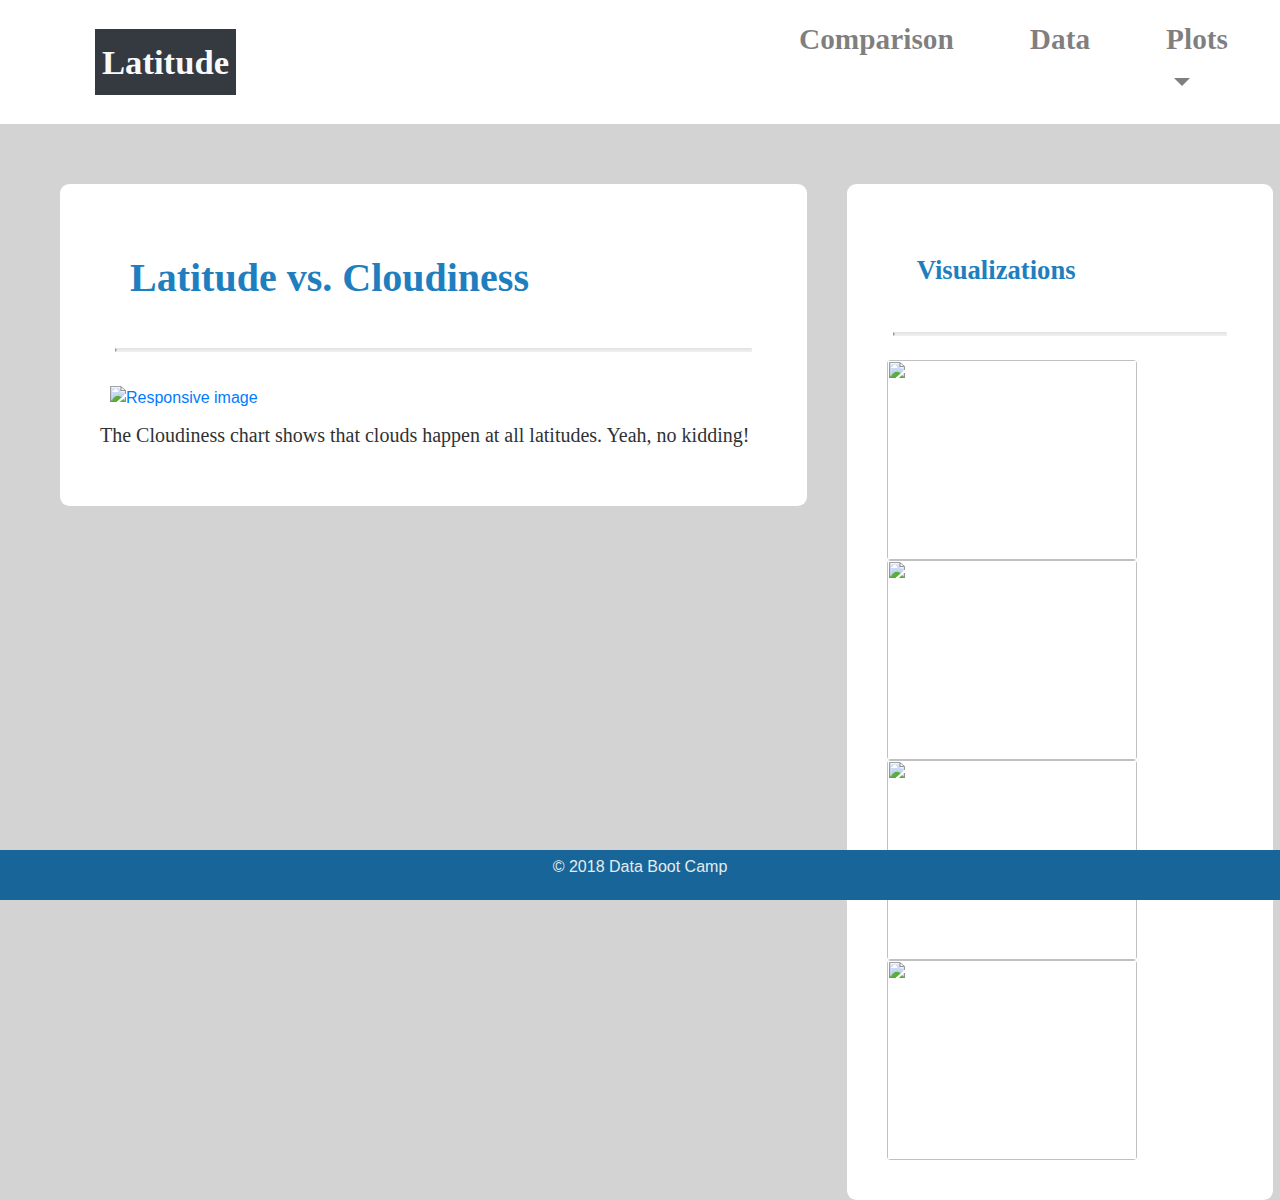
==== cloudiness.html @ 1a2eaf9f "another commit" ====
<!doctype html>
<html lang="en">
  <head>
    <!-- Required meta tags -->
    <meta charset="utf-8">
    <meta name="viewport" content="width=device-width, initial-scale=1, shrink-to-fit=no">

    <!-- Bootstrap CSS -->
    <link rel="stylesheet" href="https://maxcdn.bootstrapcdn.com/bootstrap/4.0.0/css/bootstrap.min.css" integrity="sha384-Gn5384xqQ1aoWXA+058RXPxPg6fy4IWvTNh0E263XmFcJlSAwiGgFAW/dAiS6JXm" crossorigin="anonymous">
    <link rel="stylesheet" href="style.css">
    <script src="https://code.jquery.com/jquery-3.2.1.slim.min.js" integrity="sha384-KJ3o2DKtIkvYIK3UENzmM7KCkRr/rE9/Qpg6aAZGJwFDMVNA/GpGFF93hXpG5KkN" crossorigin="anonymous"></script>
    <script src="https://cdnjs.cloudflare.com/ajax/libs/popper.js/1.12.9/umd/popper.min.js" integrity="sha384-ApNbgh9B+Y1QKtv3Rn7W3mgPxhU9K/ScQsAP7hUibX39j7fakFPskvXusvfa0b4Q" crossorigin="anonymous"></script>
    <script src="https://maxcdn.bootstrapcdn.com/bootstrap/4.0.0/js/bootstrap.min.js" integrity="sha384-JZR6Spejh4U02d8jOt6vLEHfe/JQGiRRSQQxSfFWpi1MquVdAyjUar5+76PVCmYl" crossorigin="anonymous"></script>
  
    <title>Welcome To Latitude vs. X!</title>
   
  </head>
  <body>
    <!-- Navbar -->
    <nav class="navbar navbar-expand-lg navbar-light">
        <div class="container">
          <a class="navbar-brand text-light bg-dark" href="index.html">Latitude</a>
        </div>
        <div class="container">
        <button class="navbar-toggler" type="button" data-toggle="collapse" data-target="#navbarNavDropdown" aria-controls="navbarNavDropdown" aria-expanded="false" aria-label="Toggle navigation">
          <span class="navbar-toggler-icon"></span>
        </button>
        <div class="collapse navbar-collapse" id="navbarNavDropdown">
          <ul class="navbar-nav">
            <li class="nav-item active">
              <a class="nav-link" href="#"><span class="sr-only">(current)</span></a>
            </li>
            <li class="nav-item">
              <a class="nav-link" href="comparison.html">Comparison</a>
            </li>
            <li class="nav-item">
              <a class="nav-link" href="data.html">Data</a>
            </li>
            <li class="nav-item dropdown">
              <a class="nav-link dropdown-toggle" href="#" id="navbarDropdownMenuLink" data-toggle="dropdown" aria-haspopup="true" aria-expanded="false">
                Plots
              </a>
              <div class="dropdown-menu" aria-labelledby="navbarDropdownMenuLink">
                <a class="dropdown-item" href="temperature.html">Latitude vs. Temperature</a>
                <a class="dropdown-item" href="humidity.html">Latitude vs. Humidity</a>
                <a class="dropdown-item" href="cloudiness.html">Latitude vs. Cloudiness</a>
                <a class="dropdown-item" href="wind_speed.html">Latitude vs. Wind Speed</a>
              </div>
            </li>
          </ul>
        </div>
      </nav>
      <div class="container-fluid">
          <div class="row align-items-start">
              <div class="col-lg-7">
                <h2 class="page_title">Latitude vs. Cloudiness </h2> 
                <hr>
                <a href="cloudiness.html"><img class="image-temp" src="Images/Cloudiness.png" class="img-fluid" alt="Responsive image"></a>
                <p class="p_1">The Cloudiness chart shows that clouds happen at all latitudes. Yeah, no kidding!</p>
               </div>
              <div class="col-lg-4">
                  <h2 class="chart_title" >Visualizations</h2>
                  <hr>
                  <a href="temperature.html"><img src="Images/Temperature.png" class="rounded float-left"  width="250px" height="200px"></a>
                  <a href="humidity.html"><img src="Images/Humidity.png" class="rounded float-right"  width="250px" height="200px"></a>
                  <a href="cloudiness.html"><img src="Images/Cloudiness.png" class="rounded float-left"  width="250px" height="200px"></a>
                  <a href="wind_speed.html"><img src="Images/Wind_speed.png" class="rounded float-right"  width="250px" height="200px"></a>
              </div>
          </div>  
        </div>
      </div>
    </div>
    <div class="footer">
        <p>&copy 2018 Data Boot Camp</p>
    </div>
  </body>
</html>
---- style.css ----
body{
    background-color: lightgray;
}    
.navbar{
    background-color: white;
    padding: 10px;
    padding-left: 20;
    margin-bottom: 50px;
    color: rgb(31, 127, 190);

} 
.navbar-brand{
    padding: 7px;
    margin-left: 70px;
    font-size: 26pt;
    font-family: "Georgia", Times, serif;
    font-weight: bold;
    color: rgb(31, 127, 190);
}
.nav-link{
    margin-left: 60px;
    font-size: 22pt;
    font-family: "Georgia", Times, serif;
    font-weight: bold;
    color: rgb(31, 127, 190);
}
.col-lg-7{
    background-color: white;
    padding: 40px;
    margin-top: 10px;
    margin-left: 60px;
    margin-bottom: 30px;
    margin-right: 0px;
    border-radius: 7pt;
    display: flex;
    flex-wrap: wrap;  
}
.page_title{
    color: rgb(31, 127, 190);
    justify-content: flex-start;
    font-size-adjust: inherit;
    padding: 30px;
    font-weight: bold;
    font-family: "Georgia", Times, serif;
    font-size: 30pt;

}
.image-temp{
    padding: 10px;
}
hr {     
    margin-top: 0.5em;
    margin-bottom: 1.5em;
    margin-left: auto;
    margin-right: auto;
    border-style: inset;
    border-width: 2px;
    width: 95%;
} 

.p_1, .p_2{
    font-size-adjust: inherit;
    color: rgb(47, 50, 53);
    text-align: justify;
    font-weight: normal;
    font-family: "Georgia", Times, serif;
    font-size: 20px;
    flex-wrap: wrap;
    display: flex;
}
.col-lg-4{
    background-color: white;
    padding: 40px;
    margin-top: 10px;
    margin-left: 40px;
    margin-right: 0px;
    margin-bottom: 0px;
    border-radius: 7pt; 
    display: flex;
    flex-wrap: wrap;
}
.chart_title{
    color: rgb(31, 127, 190);
    padding: 30px;
    font-weight: bold;
    font-family: "Georgia", Times, serif;
    font-size: 20pt;
}

.footer {
    position: fixed;
    left: 0;
    bottom: 0;
    width: 100%;
    background-color:rgb(24, 101, 153);
    color: rgb(228, 236, 238);
    text-align: center;
    padding: 5px;
 }
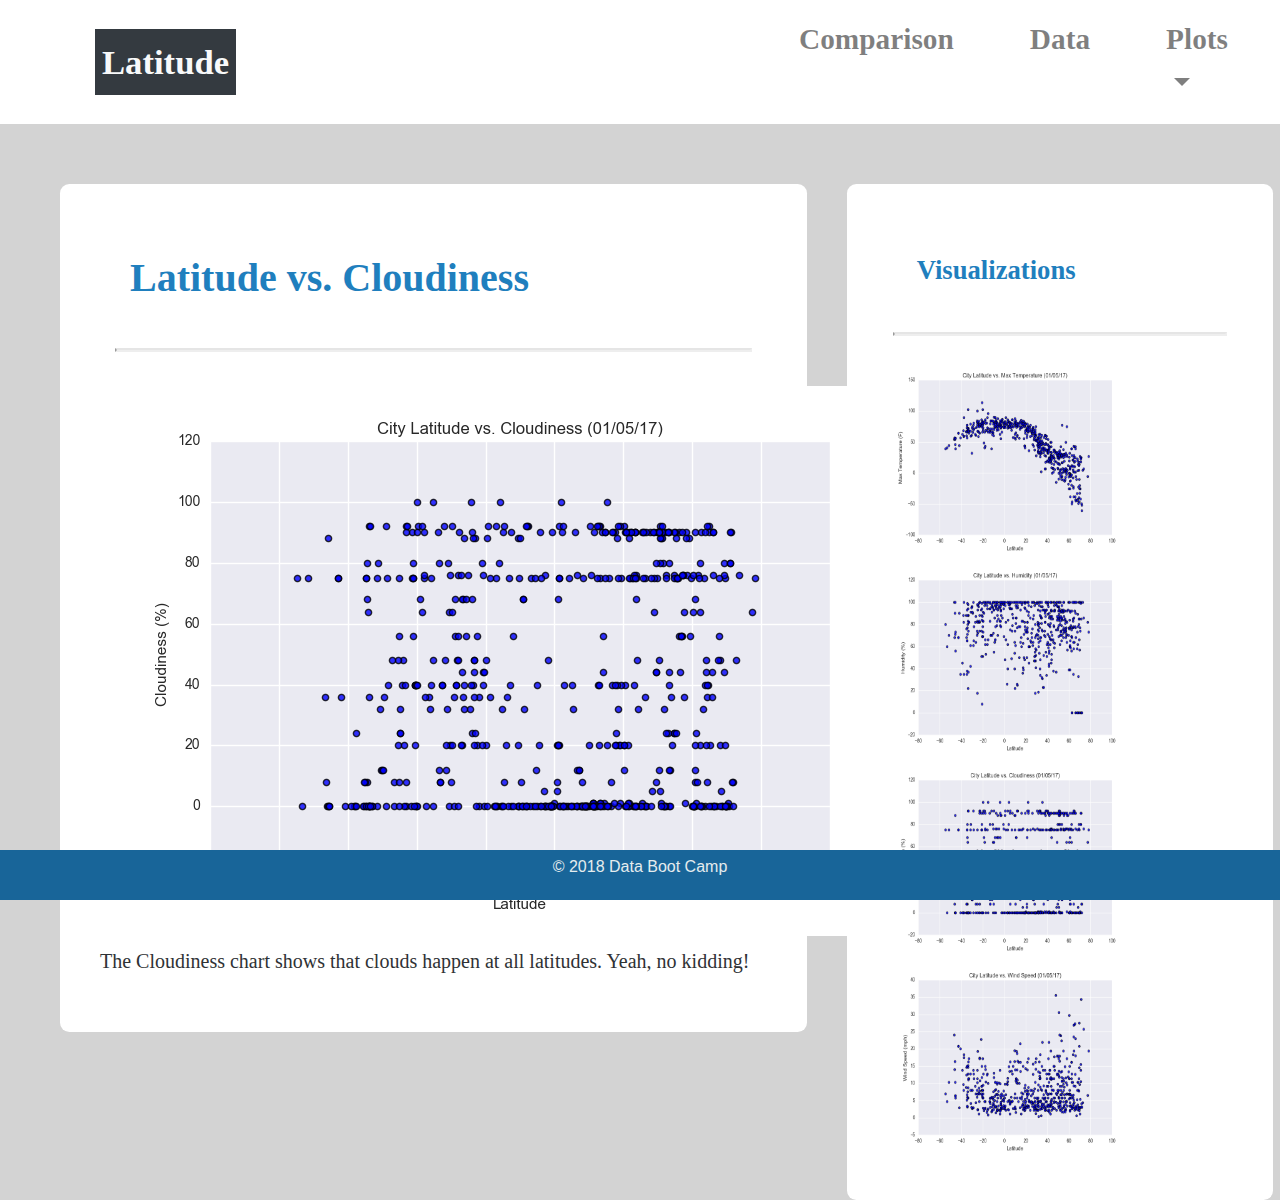
==== commit a309c076: "final commit" ====
--- a/cloudiness.html
+++ b/cloudiness.html
@@ -55,16 +55,16 @@
               <div class="col-lg-7">
                 <h2 class="page_title">Latitude vs. Cloudiness </h2> 
                 <hr>
-                <a href="cloudiness.html"><img class="image-temp" src="Images/Cloudiness.png" class="img-fluid" alt="Responsive image"></a>
+                <a href="cloudiness.html"><img class="image-temp" src="images/cloudiness.png" class="img-fluid" alt="Responsive image"></a>
                 <p class="p_1">The Cloudiness chart shows that clouds happen at all latitudes. Yeah, no kidding!</p>
                </div>
               <div class="col-lg-4">
                   <h2 class="chart_title" >Visualizations</h2>
                   <hr>
-                  <a href="temperature.html"><img src="Images/Temperature.png" class="rounded float-left"  width="250px" height="200px"></a>
-                  <a href="humidity.html"><img src="Images/Humidity.png" class="rounded float-right"  width="250px" height="200px"></a>
-                  <a href="cloudiness.html"><img src="Images/Cloudiness.png" class="rounded float-left"  width="250px" height="200px"></a>
-                  <a href="wind_speed.html"><img src="Images/Wind_speed.png" class="rounded float-right"  width="250px" height="200px"></a>
+                  <a href="temperature.html"><img src="images/temperature.png" class="rounded float-left"  width="250px" height="200px"></a>
+                  <a href="humidity.html"><img src="images/humidity.png" class="rounded float-right"  width="250px" height="200px"></a>
+                  <a href="cloudiness.html"><img src="images/cloudiness.png" class="rounded float-left"  width="250px" height="200px"></a>
+                  <a href="wind_speed.html"><img src="images/wind_speed.png" class="rounded float-right"  width="250px" height="200px"></a>
               </div>
           </div>  
         </div>
--- a/style.css
+++ b/style.css
@@ -98,3 +98,21 @@
     text-align: center;
     padding: 5px;
  }
+/* comparisons page */
+
+.comparisons{
+    background-color: white;
+    margin-top: 20px;
+    margin-right: 200px;
+    margin-bottom: 50px;
+    margin-left: 200px;
+    padding: 10px;
+    border-radius: 7px;
+}
+.compare_chart_title{
+    color: rgb(31, 127, 190);
+    padding: 50px;
+    font-weight: bold;
+    font-family: "Georgia", Times, serif;
+    font-size: 30pt;
+}
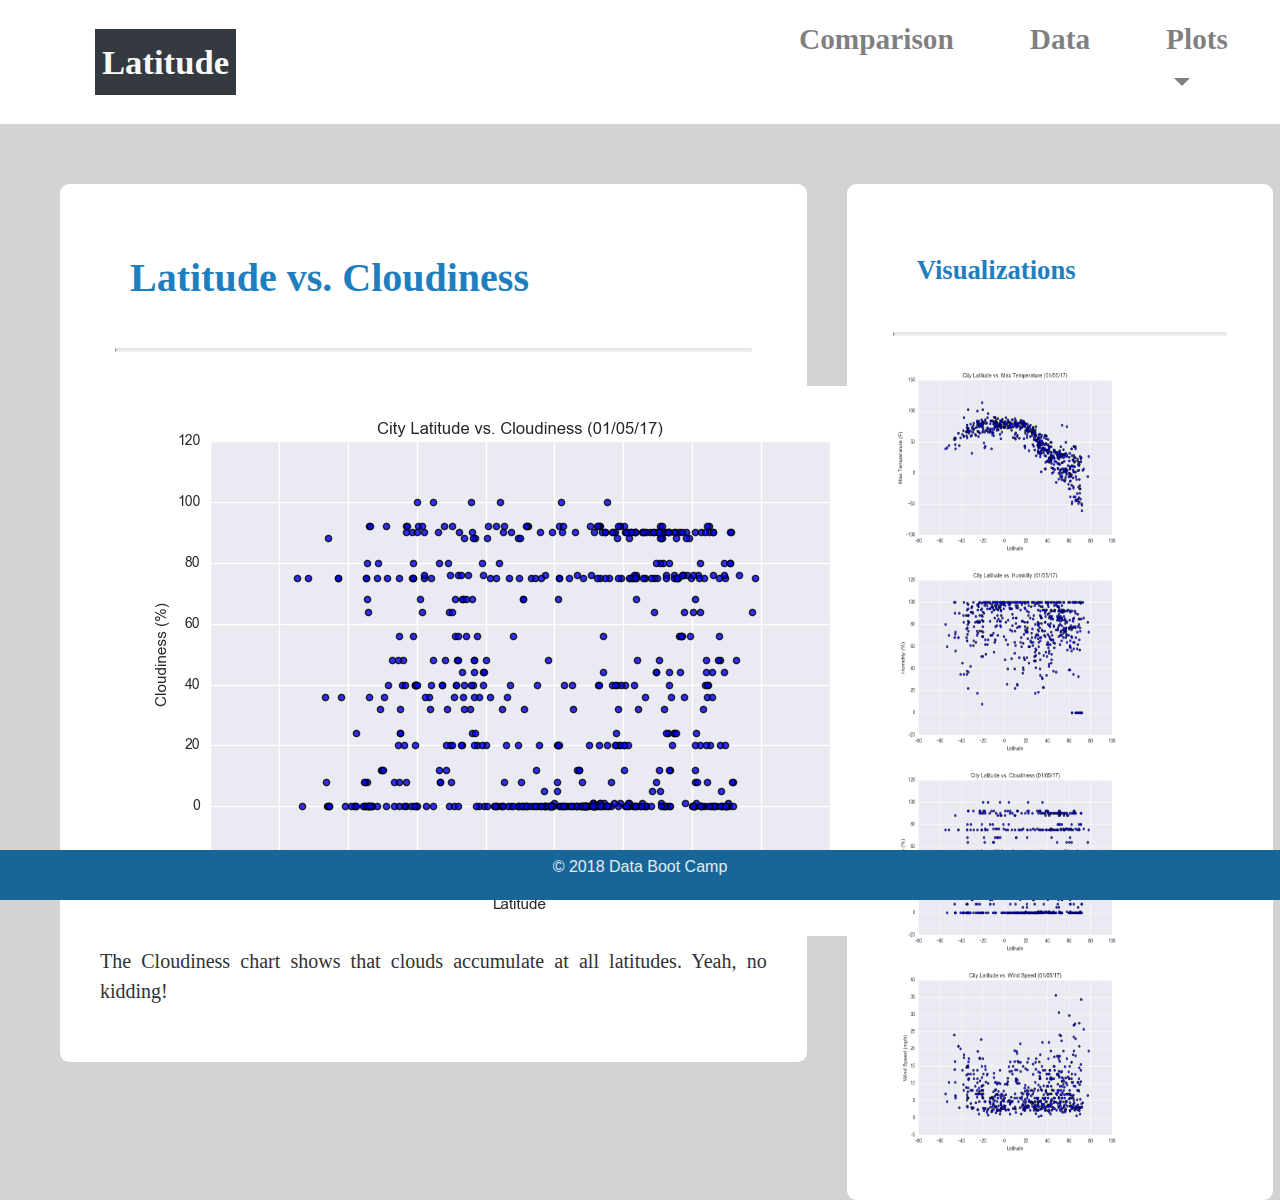
==== commit 3185c961: "final commit" ====
--- a/cloudiness.html
+++ b/cloudiness.html
@@ -55,8 +55,8 @@
               <div class="col-lg-7">
                 <h2 class="page_title">Latitude vs. Cloudiness </h2> 
                 <hr>
-                <a href="cloudiness.html"><img class="image-temp" src="images/cloudiness.png" class="img-fluid" alt="Responsive image"></a>
-                <p class="p_1">The Cloudiness chart shows that clouds happen at all latitudes. Yeah, no kidding!</p>
+                <a href="cloudiness.html"><img class="image-temp" src="images/cloudiness.png" class="img-fluid" ></a>
+                <p class="p_1">The Cloudiness chart shows that clouds accumulate at all latitudes. Yeah, no kidding!</p>
                </div>
               <div class="col-lg-4">
                   <h2 class="chart_title" >Visualizations</h2>
